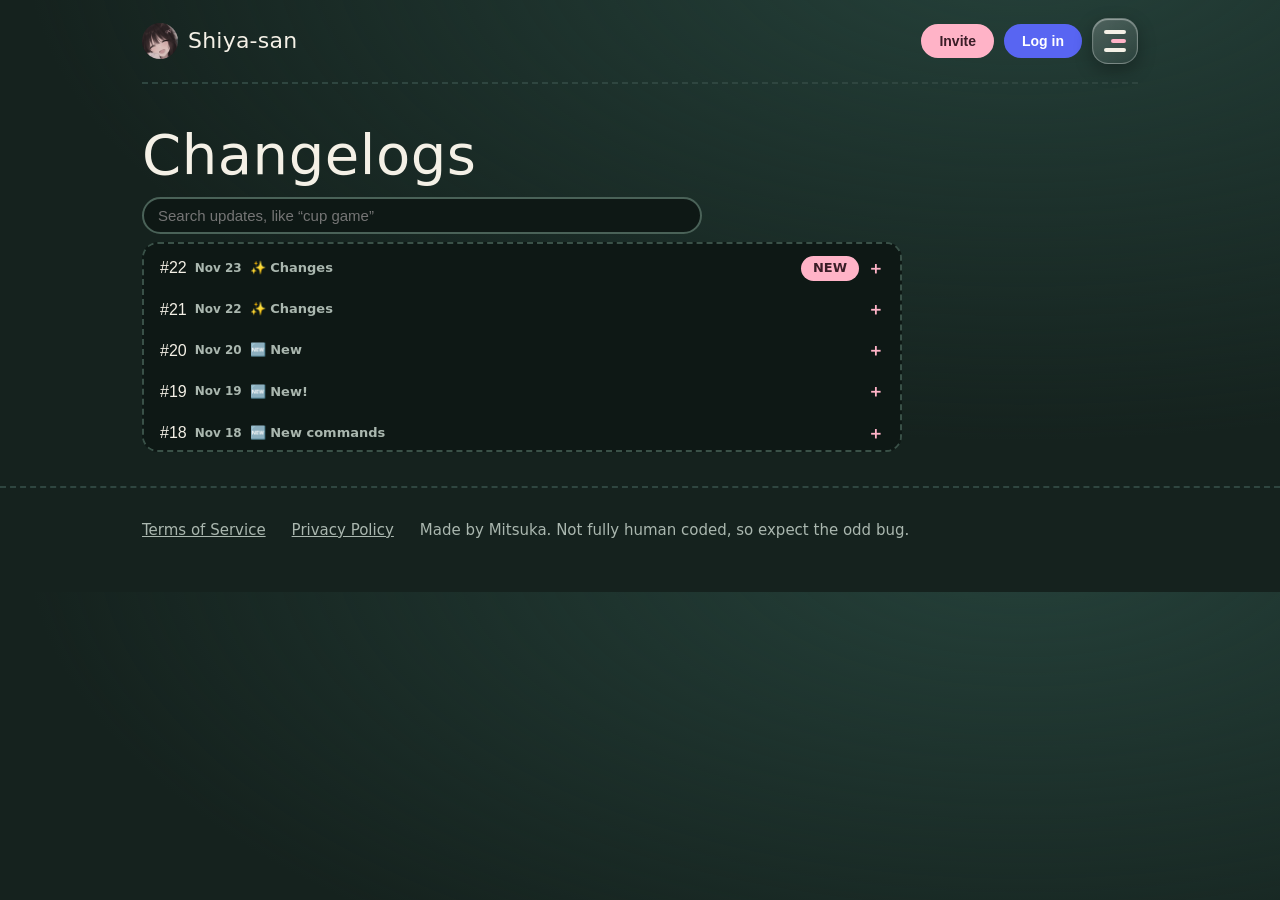
==== changelog.html @ 765a0ba7 "Shiya-san: update website data" ====
<!doctype html><html lang="en"><head><meta charset="utf-8">
<meta name="viewport" content="width=device-width,initial-scale=1"><meta http-equiv="Content-Security-Policy" content="default-src 'none'; script-src 'self'; style-src 'self' 'unsafe-inline' https://fonts.googleapis.com; font-src https://fonts.gstatic.com; img-src 'self' data: https://cdn.discordapp.com https://media.discordapp.net; connect-src 'self' https://discord.com https://api.github.com https://daneyxxxx.github.io; base-uri 'none'; form-action 'self'; object-src 'none'"><meta name="referrer" content="no-referrer"><meta name="theme-color" content="#15221e"><link rel="icon" href="icon.png"><meta name="description" content="Everything new in Shiya-san.">
<title>Changelogs | Shiya-san</title><link rel="preconnect" href="https://fonts.googleapis.com"><link rel="preconnect" href="https://fonts.gstatic.com" crossorigin>
<link href="https://fonts.googleapis.com/css2?family=Bagel+Fat+One&family=Figtree:wght@400;500;700&display=swap" rel="stylesheet">
<link rel="stylesheet" href="style.css"></head><body class="sub">
<header class="top"><a class="brand" href="index.html"><img class="seal" src="icon.png" alt="" width="36" height="36">Shiya-san</a><div class="tools"><a class="btn sm" href="https://discord.com/oauth2/authorize?client_id=1524010081409306767&permissions=326417599488&integration_type=0&scope=bot+applications.commands">Invite</a><button class="btn sm dc" id="login" type="button">Log in</button><button class="menu-btn" id="mb" type="button" aria-label="Menu" aria-expanded="false" aria-controls="mp"><i></i><i></i><i></i></button></div><div class="menu-pop" id="mp" hidden><div class="menu-list"><span class="glass-i"></span><a href="index.html" role="menuitem"><b>🏠</b>Home</a><a href="index.html#play" role="menuitem"><b>🎮</b>How to play</a><a href="index.html#ranks" role="menuitem"><b>🪜</b>Ranks</a><a href="leaderboards.html" role="menuitem"><b>🏆</b>Leaderboards</a><a href="players.html" role="menuitem"><b>🔎</b>Players</a><a href="changelog.html" role="menuitem"><b>📜</b>Changelogs</a><a href="index.html#rules" role="menuitem"><b>📖</b>Rules</a><a href="https://discord.com/oauth2/authorize?client_id=1524010081409306767&permissions=326417599488&integration_type=0&scope=bot+applications.commands" role="menuitem"><b>💌</b>Invite Shiya-san</a></div></div></header>
<main class="wrap"><section id="changelog" class="clsec"><div class="clhead"><h1 class="pt">Changelogs</h1><span class="muted" id="clmsg" aria-live="polite"></span></div>
<form class="find clq" onsubmit="return false"><input id="clq" type="search" placeholder="Search updates, like “cup game”" autocomplete="off" aria-label="Search updates"></form>
<div id="cl" class="clbox"><p class="muted">Loading…</p></div></section></main>
<script src="config.js"></script><script src="app.js"></script><script src="account.js"></script>
<footer><div class="wrap"><a href="terms.html">Terms of Service</a><a href="privacy.html">Privacy Policy</a>
<span>Made by Mitsuka. Not fully human coded, so expect the odd bug.</span></div></footer></body></html>
---- style.css ----
:root{--board:#15221e;--board2:#1d2f29;--chalk:#f4f0e6;--dim:#aab7af;--pink:#ffb3c7;--mint:#8fe3b8;--wood:#9a6a45;--red:#ff8f8f;color-scheme:dark}
*{box-sizing:border-box}html{scroll-behavior:smooth}
body{margin:0;background:radial-gradient(1000px 500px at 80% -10%,#25413a,transparent),var(--board);color:var(--chalk);font:400 17px/1.6 Figtree,system-ui,sans-serif}
a{color:inherit}h1,h2,.brand{font-family:"Bagel Fat One",Figtree,system-ui,sans-serif;font-weight:400;letter-spacing:.01em}
.wrap{max-width:1040px;margin:0 auto;padding:0 22px}
.top{display:flex;align-items:center;justify-content:space-between;gap:12px;max-width:1040px;margin:0 auto;padding:18px 22px}
.brand{display:flex;align-items:center;gap:10px;font-size:22px;text-decoration:none}
.seal{display:grid;place-items:center;width:36px;height:36px;border-radius:50%;background:var(--pink);color:#3a1d27;font-size:20px}
nav{display:flex;align-items:center;gap:20px;font-size:15px;color:var(--dim)}nav a{text-decoration:none}nav a:hover{color:var(--chalk)}
.btn{display:inline-block;padding:13px 24px;border-radius:999px;background:var(--pink);color:#3a1d27;font-weight:700;text-decoration:none;border:2px solid var(--pink);cursor:pointer;font:700 16px Figtree,sans-serif}
.btn:hover{background:#ffc7d6}.btn.ghost{background:none;color:var(--chalk);border:2px dashed #6d8077}.btn.ghost:hover{border-color:var(--chalk)}
.btn.sm{padding:7px 16px;font-size:14px;color:#3a1d27}.btn:disabled{opacity:.5;cursor:wait}
:focus-visible{outline:3px solid var(--mint);outline-offset:3px}
.hero{display:grid;grid-template-columns:1.05fr .95fr;gap:42px;align-items:center;padding:34px 0 70px}
h1{font-size:clamp(44px,7.4vw,84px);line-height:.98;margin:0 0 20px}
.lead{font-size:19px;color:var(--dim);max-width:34em;margin:0 0 26px}.cta{display:flex;flex-wrap:wrap;gap:12px;margin-bottom:22px}
.pill{display:inline-flex;align-items:center;gap:10px;padding:8px 16px;border-radius:999px;background:#0e1815;border:1px solid #2f4640;font-size:15px}
.pill i{width:10px;height:10px;border-radius:50%;background:#718079}
.pill.on i{background:var(--mint);animation:pu 1.8s infinite}.pill.off i{background:var(--red)}.pill.wait i{background:#ffd479}
@keyframes pu{0%{box-shadow:0 0 0 0 #8fe3b888}100%{box-shadow:0 0 0 10px #8fe3b800}}
.board{background:var(--board2);border:3px dashed #5b7268;border-radius:22px;padding:22px 16px 18px;text-align:center}
.board small{color:var(--dim)}.cups{position:relative;width:284px;height:150px;margin:58px auto 0}
.slot{position:absolute;left:0;bottom:0;width:84px;height:100px;background:none;border:0;padding:0;cursor:pointer;transition:transform .38s cubic-bezier(.5,0,.2,1)}
.cup{position:absolute;inset:0;background:linear-gradient(160deg,#ffcbd9,#ff98b5);clip-path:polygon(14% 0,86% 0,100% 100%,0 100%);transition:transform .3s;z-index:2}
.up .cup{transform:translateY(-58px)}.ball{position:absolute;left:50%;bottom:8px;width:26px;height:26px;margin-left:-13px;border-radius:50%;background:var(--chalk);opacity:0}.has .ball{opacity:1}
.ledge{height:12px;border-radius:6px;background:var(--wood);margin:-26px 0 16px}
#msg{min-height:28px;margin:0 0 14px;font-weight:500}
section{padding:54px 0;border-top:2px dashed #2f4640}h2{font-size:clamp(30px,4.4vw,44px);margin:0 0 22px}
.steps{display:grid;gap:18px;padding:0;margin:0;list-style:none;counter-reset:s;max-width:44em}
.steps li{counter-increment:s;padding-left:54px;position:relative}.steps li:before{content:counter(s);position:absolute;left:0;top:0;width:38px;height:38px;border-radius:50%;background:var(--pink);color:#3a1d27;display:grid;place-items:center;font:20px "Bagel Fat One",sans-serif}
code{background:#0e1815;padding:2px 8px;border-radius:7px;color:var(--mint);font-size:.92em}
.cmds{display:grid;grid-template-columns:repeat(auto-fill,minmax(300px,1fr));gap:10px 28px;margin:30px 0 0}.cmds div{display:flex;gap:12px;align-items:baseline}.cmds span{color:var(--dim);font-size:15px}
.ladder{display:flex;gap:0;overflow-x:auto;padding:8px 0 16px;margin:0;list-style:none}
.ladder li{flex:0 0 168px;padding:14px 16px 0 0;border-top:4px solid var(--pink);font-size:15px;color:var(--dim)}.ladder b{display:block;color:var(--chalk);font-size:17px}
.two{display:grid;grid-template-columns:1fr 1fr;gap:40px}ul.rules{margin:0;padding-left:20px}ul.rules li{margin-bottom:10px}
.facts{margin:0;display:grid;gap:12px}.facts dt{font-weight:700}.facts dd{margin:0;color:var(--dim)}
details{margin-top:12px;background:#0e1815;border:1px solid #2f4640;border-radius:14px;padding:14px 18px}summary{cursor:pointer;font-weight:700}
details p{margin:10px 0 0;color:var(--dim);font-size:15px;word-break:break-all}details p b{display:block;color:var(--chalk)}
footer{border-top:2px dashed #2f4640;padding:30px 0 50px;color:var(--dim);font-size:15px}footer .wrap{display:flex;flex-wrap:wrap;gap:8px 26px}
.doc{max-width:720px;padding:30px 22px 70px;margin:0 auto}.doc h1{font-size:46px}.doc h2{font-size:26px;margin:34px 0 8px}.doc p,.doc li{color:#d9d6cc}
@media(max-width:860px){.hero,.two{grid-template-columns:1fr}nav a:not(.btn){display:none}}
@media(prefers-reduced-motion:reduce){*{transition:none!important;animation:none!important;scroll-behavior:auto!important}}

html,body{overflow-x:clip}.seal{object-fit:cover;background:var(--pink)}
.hero{position:relative;isolation:isolate}
.hero:before{content:"";position:absolute;right:-8%;top:-6%;width:62%;height:112%;background:url(shiya.webp) center/cover;filter:blur(70px) saturate(1.3);opacity:.3;z-index:-1;border-radius:50%}
.portrait{position:relative;margin:0 auto;max-width:400px;width:100%;background:var(--chalk);padding:12px 12px 62px;border-radius:12px;transform:rotate(3deg);box-shadow:0 34px 70px #000a;transition:transform .5s cubic-bezier(.2,.8,.2,1)}
.portrait:hover{transform:rotate(0) scale(1.02)}
.portrait:before{content:"";position:absolute;top:-16px;left:50%;width:120px;height:32px;margin-left:-60px;background:#ffb3c7cc;transform:rotate(-4deg);border-radius:3px}
.portrait img{display:block;width:100%;height:auto;aspect-ratio:4/5;object-fit:cover;border-radius:6px}
.portrait figcaption{position:absolute;left:0;right:0;bottom:14px;text-align:center;color:#3a1d27;font:22px "Bagel Fat One",sans-serif}
.hrt{position:absolute;color:var(--pink);font-size:36px;text-shadow:0 2px 12px #0006;animation:fl 4s ease-in-out infinite}
.h1{top:6%;right:-20px}.h2{top:44%;left:-24px;animation-delay:-1.3s;font-size:26px}.h3{bottom:22%;right:-26px;animation-delay:-2.4s;font-size:22px}
@keyframes fl{0%,100%{transform:translateY(0) rotate(-8deg)}50%{transform:translateY(-14px) rotate(8deg)}}
.two.mid{align-items:center}.end{text-align:center}.end img{border-radius:50%;border:4px solid var(--pink);margin-bottom:14px;object-fit:cover}
.rv{opacity:0;transform:translateY(22px);transition:opacity .7s,transform .7s}.rv.in{opacity:1;transform:none}
@media(max-width:860px){.portrait{max-width:330px}.h1{right:-8px}.h2{left:-8px}.h3{right:-8px}.hero:before{width:100%;right:-20%}}

.tabs{display:flex;flex-wrap:wrap;gap:8px;margin-bottom:18px}.tab{padding:9px 18px;border-radius:999px;border:2px dashed #6d8077;background:none;color:var(--chalk);font:600 15px Figtree,sans-serif;cursor:pointer}.tab.on{background:var(--pink);border-color:var(--pink);color:#3a1d27}
.lb{list-style:none;margin:0;padding:0;max-width:640px}.lb li{display:grid;grid-template-columns:48px 1fr auto;column-gap:12px;align-items:baseline;padding:12px 4px;border-bottom:1px dashed #2f4640}.lb .pos{font:20px "Bagel Fat One",sans-serif;color:var(--dim)}.lb .top .pos{color:var(--pink)}.lb .nm{font-weight:700;overflow-wrap:anywhere}.lb .vl{text-align:right;color:var(--mint);font-weight:700}.lb .sb{grid-column:2/4;color:var(--dim);font-size:14px}.muted{color:var(--dim)}
.find{display:flex;gap:10px;max-width:560px;margin-bottom:22px}.find input{flex:1;min-width:0;padding:13px 18px;border-radius:999px;border:2px solid #4a6258;background:#0e1815;color:var(--chalk);font:500 16px Figtree,sans-serif}
.pcard{background:var(--board2);border:3px dashed #5b7268;border-radius:20px;padding:22px;max-width:640px}.ph{display:flex;gap:16px;align-items:center;margin-bottom:18px}.ph h3{margin:0 0 6px;font:26px "Bagel Fat One",sans-serif;overflow-wrap:anywhere}
.av{width:64px;height:64px;border-radius:50%;object-fit:cover;background:var(--pink);color:#3a1d27;display:grid;place-items:center;font:28px "Bagel Fat One",sans-serif;flex:none}
.stats{display:grid;grid-template-columns:repeat(auto-fill,minmax(140px,1fr));gap:12px;margin:0}.stats div{background:#0e1815;border-radius:12px;padding:10px 14px}.stats dt{color:var(--dim);font-size:13px}.stats dd{margin:0;font-weight:700;font-size:18px;overflow-wrap:anywhere}
.pcard h4{margin:20px 0 8px}.recent{list-style:none;margin:0;padding:0;display:grid;gap:6px;color:var(--dim)}.recent .win{color:var(--mint)}.recent .loss{color:var(--red)}
.chips{display:flex;flex-wrap:wrap;gap:8px;margin-bottom:14px}.chip{padding:6px 14px;border-radius:999px;border:1px solid #4a6258;background:none;color:var(--chalk);cursor:pointer;font:500 14px Figtree,sans-serif}.chip:hover{border-color:var(--pink)}

/* v7: top 10 boards, player cards, player window, likes, changelogs */
.note{color:var(--dim);margin:-8px 0 16px;font-size:15px}
.lb .lk{background:none;border:0;padding:0;margin:0;font:inherit;font-weight:700;color:inherit;text-align:left;cursor:pointer;overflow-wrap:anywhere;text-decoration:underline dotted #6d8077;text-underline-offset:4px}.lb .lk:hover{color:var(--pink)}
.plist{display:grid;gap:14px;max-width:640px}
.pc{display:flex;align-items:center;justify-content:space-between;gap:14px;width:100%;text-align:left;cursor:pointer;color:var(--chalk);background:var(--board2);border:3px dashed #5b7268;border-radius:20px;padding:16px 20px;font:inherit;position:relative;overflow:hidden;transition:transform .25s,border-color .25s}
.pc:hover,.pc:focus-visible{transform:translateY(-2px) rotate(-.4deg);border-color:var(--pink)}
.pc-main{display:grid;gap:3px;min-width:0}.pc-name{font:26px/1.15 "Bagel Fat One",Figtree,sans-serif;overflow-wrap:anywhere;margin-bottom:2px}
.pc-line small{color:var(--dim);font-size:13px;margin-right:8px}.pc-line em{font-style:normal;font-weight:700;color:var(--mint)}
.pc-rank{font:64px/1 "Bagel Fat One",Figtree,sans-serif;color:var(--pink);opacity:.28;flex:none;text-align:right}.pc-rank.sm{font-size:42px}
dialog#pw{border:0;padding:0;background:none;color:var(--chalk);width:min(560px,calc(100% - 24px));max-height:calc(100dvh - 24px);overflow:visible;margin:auto}
dialog#pw::backdrop{background:#050b09cc;backdrop-filter:blur(3px)}
.pw{position:relative;background:var(--board2);border:3px dashed #5b7268;border-radius:24px;padding:24px 20px 22px;max-height:calc(100dvh - 24px);overflow:auto;box-shadow:0 30px 80px #000a;animation:pop .3s cubic-bezier(.2,.9,.3,1.2)}
@keyframes pop{from{transform:translateY(14px) scale(.96);opacity:0}}
body:has(dialog[open]){overflow:hidden}
.pw .x{position:absolute;top:10px;right:12px;width:38px;height:38px;border-radius:50%;border:2px dashed #6d8077;background:none;color:var(--chalk);font-size:16px;cursor:pointer}.pw .x:hover{border-color:var(--pink)}
.pw-head{display:flex;gap:16px;align-items:center;margin:0 40px 16px 0}.pw-head .av{width:80px;height:80px;border:4px solid var(--pink)}
.pw-head h3{margin:0 0 6px;font:28px/1.1 "Bagel Fat One",Figtree,sans-serif;overflow-wrap:anywhere}
.tag{display:inline-block;padding:2px 12px;margin:0 6px 4px 0;border-radius:999px;background:var(--pink);color:#3a1d27;font-weight:700;font-size:13px}.tag.new{margin:0 0 0 4px}
.pw h4{margin:18px 0 8px}.pw .muted{margin:0}
.bds{display:flex;flex-wrap:wrap;gap:8px}.bd{width:42px;height:42px;display:grid;place-items:center;background:#0e1815;border-radius:50%;font-size:22px}
.likes{display:flex;align-items:center;justify-content:space-between;gap:12px;margin-top:20px;padding:12px 16px;border-radius:16px;background:#0e1815;border:2px dashed #5b7268;position:relative}
.likes small{color:var(--dim);font-size:15px}.likes b{font:26px "Bagel Fat One",Figtree,sans-serif;color:var(--pink)}
.lkbtn{padding:10px 20px;border-radius:999px;border:2px solid var(--pink);background:var(--pink);color:#3a1d27;font:700 16px Figtree,sans-serif;cursor:pointer;transition:transform .15s}.lkbtn:active{transform:scale(.9)}.lkbtn.done{background:none;color:var(--pink);cursor:default}
.fh{position:absolute;pointer-events:none;color:var(--pink);font-size:18px;animation:fh 1s ease-out forwards}
@keyframes fh{from{opacity:1;transform:translate(0,0) scale(.6)}to{opacity:0;transform:translate(var(--dx),-80px) scale(1.4)}}
.clq{max-width:560px}
details.cl-e{margin:0 0 12px;max-width:760px;background:var(--board2);border:2px dashed #4a6258;border-radius:18px;padding:0}
.cl-e summary{display:flex;align-items:center;gap:10px;padding:14px 18px;list-style:none}.cl-e summary::-webkit-details-marker{display:none}
.cl-e summary b{font:20px "Bagel Fat One",Figtree,sans-serif;font-weight:400}.cl-e summary small{color:var(--dim)}.cl-e summary:after{content:"＋";margin-left:auto;color:var(--pink)}.cl-e[open] summary:after{content:"－"}
.cl-body{padding:0 18px 16px}.cl-body h4{margin:14px 0 6px}.cl-list{margin:0;padding-left:20px;color:#d9d6cc}.cl-list li{margin:4px 0}
@media(max-width:480px){.pc{padding:14px 16px}.pc-name{font-size:23px}.pc-rank{font-size:52px}.pw-head .av{width:64px;height:64px}.pw-head h3{font-size:24px}}

/* ===== account: login, bottom capsule, card, shop ===== */
[hidden]{display:none!important}
.btn.dc{background:#5865f2;border-color:#5865f2;color:#fff}.btn.dc:hover{background:#6d78f5}
body.hasacct{padding-bottom:96px}html.acopen{overflow:hidden}
.acscrim{position:fixed;inset:0;z-index:49;background:#050b09b3;backdrop-filter:blur(3px);opacity:0;pointer-events:none;transition:opacity .4s ease}.acscrim.on{opacity:1;pointer-events:auto}
.acap{position:fixed;left:50%;bottom:calc(14px + env(safe-area-inset-bottom,0px));z-index:50;transform:translateX(-50%);width:min(380px,calc(100% - 24px))}
.acap.open{width:min(560px,calc(100% - 20px))}
.acbox{position:relative;background:var(--board2);border:2px solid #4a6258;border-radius:999px;box-shadow:0 12px 40px #000a;overflow:hidden}
.acap.open .acbox{border-radius:26px;border-style:dashed}
.acbar{display:flex;align-items:center;gap:12px;width:100%;padding:8px 18px 8px 8px;background:none;border:0;color:inherit;font:inherit;text-align:left;cursor:pointer}
.acbar .avs{flex:none;display:grid}.av{width:44px;height:44px;border-radius:50%;object-fit:cover;border:2px solid var(--pink);background:var(--pink);color:#3a1d27;display:grid;place-items:center;font-weight:700}
.av.big{width:72px;height:72px;border-width:3px}
.acbar .tx{flex:1;min-width:0;display:flex;flex-direction:column;line-height:1.2}
.an{white-space:nowrap;overflow:hidden;text-overflow:ellipsis;font-size:16px}.ar{color:var(--dim);font-size:13px;white-space:nowrap;overflow:hidden;text-overflow:ellipsis}
.chev{flex:none;width:10px;height:10px;border-top:3px solid var(--pink);border-right:3px solid var(--pink);transform:rotate(-45deg) translate(-2px,2px);transition:transform .45s cubic-bezier(.2,.8,.2,1)}
.acap.open .chev{transform:rotate(135deg) translate(-2px,2px)}
.acbusy{position:absolute;left:0;top:0;height:3px;width:100%;background:linear-gradient(90deg,transparent,var(--mint),transparent);background-size:40% 100%;background-repeat:no-repeat;opacity:0;transition:opacity .25s}
.acbox.busy .acbusy{opacity:1;animation:acb 1.1s linear infinite}@keyframes acb{from{background-position:-50% 0}to{background-position:150% 0}}
.acbody{display:none;max-height:calc(min(78dvh,640px) - 62px);overflow:auto;padding:2px 16px 16px;overscroll-behavior:contain}.acap.open .acbody{display:block}
.actabs{display:flex;gap:6px;margin:4px 0 12px;padding:4px;background:#0e1815;border-radius:999px}
.actab{position:relative;flex:1;padding:8px 6px;border:0;border-radius:999px;background:none;color:var(--dim);font:700 14px Figtree,sans-serif;cursor:pointer;transition:background .3s,color .3s}
.actab.on{background:var(--pink);color:#3a1d27}.actab.dot:after{content:"";position:absolute;top:7px;right:12px;width:8px;height:8px;border-radius:50%;background:var(--mint)}
.acnote{margin:0 0 12px;padding:9px 14px;border-radius:12px;font-size:14px;background:#0e1815;border:1px solid #2f4640}.acnote.ok{border-color:var(--mint);color:var(--mint)}.acnote.err{border-color:var(--red);color:var(--red)}
.acpanes{will-change:transform,opacity}.pn{display:grid;gap:14px}
.acid{display:flex;gap:14px;align-items:center}.acid h3{margin:0 0 6px;font:26px/1.1 "Bagel Fat One",Figtree,sans-serif;overflow-wrap:anywhere}
.acname label{display:block;font-weight:700;font-size:14px;margin-bottom:6px}.ed{display:flex;gap:8px}
.ed input{flex:1;min-width:0;padding:10px 16px;border-radius:999px;border:2px solid #4a6258;background:#0e1815;color:var(--chalk);font:500 16px Figtree,sans-serif;transition:border-color .25s}
.ed input:focus{border-color:var(--pink);outline:0}.ed input:disabled{opacity:.55}
.hint{margin:6px 4px 0;font-size:13px;color:var(--dim)}.hint.bad{color:var(--red)}
.lnk{background:none;border:0;padding:0;color:var(--pink);font:700 13px Figtree,sans-serif;text-decoration:underline;cursor:pointer}
.acstats{display:grid;grid-template-columns:repeat(2,1fr);gap:8px}.acstats div{padding:10px 12px;border-radius:14px;background:#0e1815;display:flex;flex-direction:column}
.acstats small{color:var(--dim);font-size:12px}.acstats b{font-size:15px;overflow-wrap:anywhere}
.wal{display:flex;align-items:baseline;justify-content:space-between;padding:10px 14px;border-radius:14px;background:#0e1815}.wal b{color:var(--pink)}.wal small{color:var(--dim)}
.acitems{display:grid;gap:8px}.it{display:grid;grid-template-columns:auto 1fr;gap:4px 12px;align-items:center;padding:10px 12px;border-radius:16px;background:#0e1815;animation:itin .45s both}
@keyframes itin{from{opacity:0;transform:translateY(8px)}}.it:nth-child(2){animation-delay:.04s}.it:nth-child(3){animation-delay:.08s}.it:nth-child(4){animation-delay:.12s}.it:nth-child(n+5){animation-delay:.16s}
.it .em{font-size:26px}.tx2 b{display:block;font-size:15px}.tx2 small{color:var(--dim);font-size:12.5px;line-height:1.3;display:block}
.ctl{grid-column:1/-1;display:flex;align-items:center;gap:8px;justify-content:flex-end}.ctl .btn{padding:7px 14px;font-size:14px;margin-left:4px}
.qb{width:30px;height:30px;border-radius:50%;border:2px solid #4a6258;background:none;color:var(--chalk);font:700 17px/1 Figtree,sans-serif;cursor:pointer}.qb:disabled{opacity:.35}.qn{min-width:24px;text-align:center}
.acact{list-style:none;margin:0;padding:0;display:grid;gap:8px}.acact li{display:flex;justify-content:space-between;gap:12px;padding:10px 14px;border-radius:14px;background:#0e1815;font-size:14px}.acact small{color:var(--dim);white-space:nowrap}
.acfoot{display:flex;align-items:center;justify-content:space-between;gap:10px;margin-top:16px;padding-top:12px;border-top:1px dashed #3a5148}.btn.sm.ghost{padding:6px 14px}
/* compact changelog */
.clsec{padding:34px 0}.clhead{display:flex;align-items:baseline;justify-content:space-between;gap:12px;max-width:760px}.clhead h2{margin:0 0 12px;font-size:clamp(24px,3.4vw,32px)}
.clsec .clq{margin:0 0 8px}.clsec .clq input{padding:8px 14px;font-size:15px}
.clbox{max-height:210px;overflow:auto;max-width:760px;padding:4px;border:2px dashed #3a5148;border-radius:16px;background:#0e1815;overscroll-behavior:contain}
.clbox details.cl-e{margin:0;max-width:none;background:none;border:0;border-radius:10px}.clbox details.cl-e[open]{background:var(--board2)}
.clbox .cl-e summary{padding:7px 12px;gap:8px}.clbox .cl-e summary b{font-size:16px}.clbox .cl-e summary small{font-size:12px;white-space:nowrap}
.cl-pv{flex:1;min-width:0;color:var(--dim);font-size:13px;white-space:nowrap;overflow:hidden;text-overflow:ellipsis}.clbox .cl-e summary:after{margin-left:0}
.clbox .cl-body{padding:0 14px 10px;font-size:14px}.clbox .cl-body h4{margin:8px 0 4px}.clbox .muted{margin:8px 10px}
@media(max-width:480px){.acstats{grid-template-columns:1fr 1fr}.av.big{width:60px;height:60px}.acid h3{font-size:22px}}

.top{position:relative}.tools{display:flex;align-items:center;gap:10px}
.menu-btn{width:46px;height:46px;border-radius:16px;border:1px solid rgba(255,255,255,.28);display:grid;place-content:center;gap:5px;cursor:pointer;background:linear-gradient(145deg,rgba(255,255,255,.2),rgba(255,255,255,.05));backdrop-filter:blur(14px) saturate(1.6);-webkit-backdrop-filter:blur(14px) saturate(1.6);box-shadow:inset 0 1px 1px rgba(255,255,255,.45),0 6px 18px rgba(0,0,0,.3);transition:transform .25s}
.menu-btn:active{transform:scale(.92)}.menu-btn i{display:block;height:4px;width:22px;border-radius:4px;background:var(--chalk);transition:transform .35s cubic-bezier(.3,1.6,.5,1),opacity .2s,width .3s}
.menu-btn i:nth-child(2){width:15px;margin-left:auto;background:var(--pink)}.menu-btn.on i:nth-child(1){transform:translateY(9px) rotate(45deg)}.menu-btn.on i:nth-child(2){opacity:0}.menu-btn.on i:nth-child(3){transform:translateY(-9px) rotate(-45deg)}
.menu-pop{position:absolute;right:22px;top:calc(100% - 4px);width:min(290px,calc(100vw - 44px));padding:10px;border-radius:28px;z-index:60;background:linear-gradient(160deg,rgba(255,255,255,.17),rgba(255,255,255,.05));border:1px solid rgba(255,255,255,.3);backdrop-filter:blur(22px) saturate(1.8);-webkit-backdrop-filter:blur(22px) saturate(1.8);box-shadow:inset 0 1px 1px rgba(255,255,255,.5),inset 0 -10px 24px rgba(255,179,199,.08),0 18px 50px rgba(0,0,0,.45);opacity:0;transform:translateY(-10px) scale(.94);transform-origin:top right;transition:opacity .25s,transform .35s cubic-bezier(.3,1.5,.5,1)}
.menu-pop.show{opacity:1;transform:none}.menu-list{position:relative;display:grid;gap:2px}
.menu-list a{position:relative;z-index:1;display:flex;align-items:center;gap:12px;padding:12px 14px;border-radius:20px;font-weight:700;color:var(--chalk);text-decoration:none}.menu-list a b{width:24px;text-align:center;font-size:18px}
.glass-i{position:absolute;left:0;right:0;top:0;height:46px;border-radius:20px;pointer-events:none;background:linear-gradient(135deg,rgba(255,179,199,.6),rgba(255,179,199,.2));border:1px solid rgba(255,255,255,.55);box-shadow:inset 0 2px 2px rgba(255,255,255,.7),inset 0 -6px 12px rgba(255,120,160,.28),0 6px 18px rgba(255,120,160,.28);backdrop-filter:blur(6px);transition:transform .45s cubic-bezier(.3,1.4,.4,1),height .3s}
.menu-list a[aria-current]{color:#fff}.menu-list a[aria-current]::after{content:"♡";margin-left:auto;animation:beat 1.6s ease-in-out infinite}
.tiles{display:grid;grid-template-columns:repeat(auto-fit,minmax(180px,1fr));gap:14px}.tile{display:grid;gap:4px;padding:20px;border-radius:22px;text-decoration:none;color:var(--chalk);background:var(--board2);border:1px solid rgba(255,255,255,.1);transition:transform .35s cubic-bezier(.3,1.5,.5,1),border-color .25s,background .25s}
.tile:hover{transform:translateY(-5px) rotate(-.6deg);border-color:var(--pink);background:rgba(255,179,199,.1)}.tile b{font-size:28px}.tile span{font:700 20px "Bagel Fat One",system-ui}.tile small{color:var(--dim)}
.pt{font-family:"Bagel Fat One",system-ui;font-size:clamp(34px,7vw,56px);margin:10px 0 14px}
.lb li,.plist>*,.clbox>*{animation:pop .5s cubic-bezier(.2,.8,.2,1) both}.lb li:nth-child(2),.plist>*:nth-child(2),.clbox>*:nth-child(2){animation-delay:0.08s}.lb li:nth-child(3),.plist>*:nth-child(3),.clbox>*:nth-child(3){animation-delay:0.12s}.lb li:nth-child(4),.plist>*:nth-child(4),.clbox>*:nth-child(4){animation-delay:0.16s}.lb li:nth-child(5),.plist>*:nth-child(5),.clbox>*:nth-child(5){animation-delay:0.20s}.lb li:nth-child(6),.plist>*:nth-child(6),.clbox>*:nth-child(6){animation-delay:0.24s}.lb li:nth-child(7),.plist>*:nth-child(7),.clbox>*:nth-child(7){animation-delay:0.28s}.lb li:nth-child(8),.plist>*:nth-child(8),.clbox>*:nth-child(8){animation-delay:0.32s}.lb li:nth-child(9),.plist>*:nth-child(9),.clbox>*:nth-child(9){animation-delay:0.36s}.lb li:nth-child(10),.plist>*:nth-child(10),.clbox>*:nth-child(10){animation-delay:0.40s}
.lb li:nth-child(n+11),.plist>*:nth-child(n+11),.clbox>*:nth-child(n+11){animation-delay:.4s}
@keyframes pop{from{opacity:0;transform:translateY(14px) scale(.97)}}@keyframes beat{50%{transform:scale(1.35)}}@keyframes vt-out{to{opacity:0;transform:translateY(-8px)}}@keyframes vt-in{from{opacity:0;transform:translateY(14px)}}
@media(prefers-reduced-motion:no-preference){@view-transition{navigation:auto}::view-transition-old(root){animation:.22s ease both vt-out}::view-transition-new(root){animation:.4s cubic-bezier(.2,.8,.2,1) both vt-in}.top{view-transition-name:top}}
@supports not (view-transition-name:x){main{animation:vt-in .45s backwards}}
@media(max-width:560px){.tools>a.btn.sm{display:none}}
.welcome{position:fixed;inset:0;z-index:300;display:grid;place-items:center;pointer-events:none}
.w-card{pointer-events:auto;display:flex;align-items:center;gap:14px;padding:16px 24px 16px 16px;border-radius:32px;background:linear-gradient(145deg,rgba(255,255,255,.22),rgba(255,255,255,.06));border:1px solid rgba(255,255,255,.4);backdrop-filter:blur(20px) saturate(1.8);-webkit-backdrop-filter:blur(20px) saturate(1.8);box-shadow:inset 0 1px 2px rgba(255,255,255,.6),0 24px 60px rgba(0,0,0,.5);animation:w-in .7s cubic-bezier(.2,1.4,.4,1) both,w-out .5s ease 2.7s forwards}
.w-av{width:64px;height:64px;border-radius:50%;border:3px solid var(--pink);object-fit:cover;display:grid;place-items:center;background:var(--board2);font-size:28px;color:var(--pink);animation:ring 1.3s ease .3s both}
.w-t small{display:block;color:var(--mint);font-weight:700}.w-t b{font:700 22px "Bagel Fat One",system-ui}
.w-h{position:absolute;top:56%;color:var(--pink);font-size:22px;opacity:0;animation:w-float 1.6s ease-out both}
@keyframes w-in{from{opacity:0;transform:translateY(40px) scale(.7)}}@keyframes w-out{to{opacity:0;transform:translateY(-30px) scale(.9)}}
@keyframes ring{from{box-shadow:0 0 0 0 rgba(255,179,199,.8)}to{box-shadow:0 0 0 28px rgba(255,179,199,0)}}@keyframes w-float{0%{opacity:1;transform:scale(.6)}to{opacity:0;transform:translate(var(--x),-230px) scale(1.2) rotate(var(--r))}}
@media(prefers-reduced-motion:reduce){.menu-pop,.glass-i,.tile,.menu-btn i,.lb li,.plist>*,.clbox>*,main{animation:none!important;transition:none!important}.w-card{animation:w-in .01s both,w-out .3s ease 2.2s forwards}}
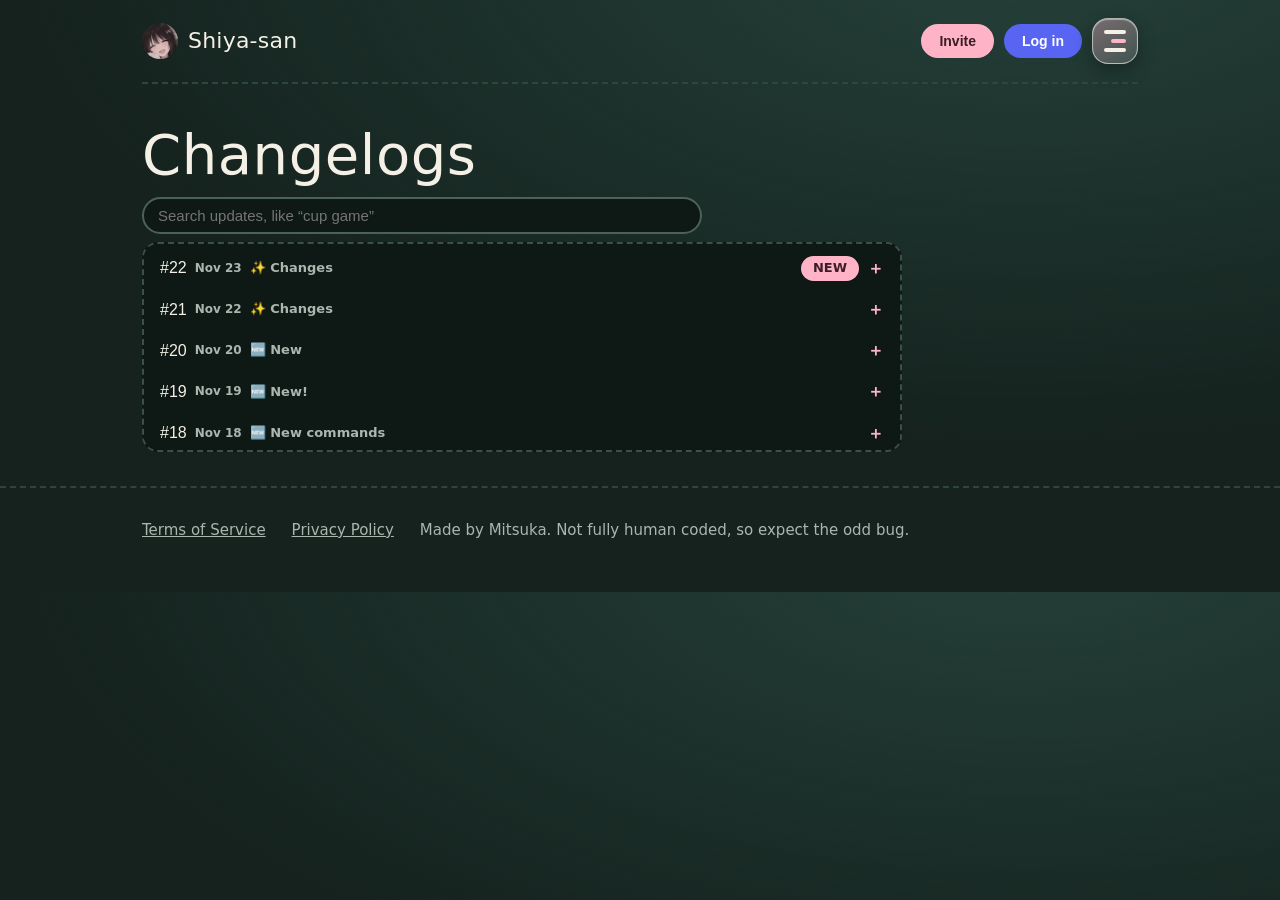
==== commit 9e80d54d: "Shiya-san: update website data" ====
--- a/changelog.html
+++ b/changelog.html
@@ -3,7 +3,7 @@
 <title>Changelogs | Shiya-san</title><link rel="preconnect" href="https://fonts.googleapis.com"><link rel="preconnect" href="https://fonts.gstatic.com" crossorigin>
 <link href="https://fonts.googleapis.com/css2?family=Bagel+Fat+One&family=Figtree:wght@400;500;700&display=swap" rel="stylesheet">
 <link rel="stylesheet" href="style.css"></head><body class="sub">
-<header class="top"><a class="brand" href="index.html"><img class="seal" src="icon.png" alt="" width="36" height="36">Shiya-san</a><div class="tools"><a class="btn sm" href="https://discord.com/oauth2/authorize?client_id=1524010081409306767&permissions=326417599488&integration_type=0&scope=bot+applications.commands">Invite</a><button class="btn sm dc" id="login" type="button">Log in</button><button class="menu-btn" id="mb" type="button" aria-label="Menu" aria-expanded="false" aria-controls="mp"><i></i><i></i><i></i></button></div><div class="menu-pop" id="mp" hidden><div class="menu-list"><span class="glass-i"></span><a href="index.html" role="menuitem"><b>🏠</b>Home</a><a href="index.html#play" role="menuitem"><b>🎮</b>How to play</a><a href="index.html#ranks" role="menuitem"><b>🪜</b>Ranks</a><a href="leaderboards.html" role="menuitem"><b>🏆</b>Leaderboards</a><a href="players.html" role="menuitem"><b>🔎</b>Players</a><a href="changelog.html" role="menuitem"><b>📜</b>Changelogs</a><a href="index.html#rules" role="menuitem"><b>📖</b>Rules</a><a href="https://discord.com/oauth2/authorize?client_id=1524010081409306767&permissions=326417599488&integration_type=0&scope=bot+applications.commands" role="menuitem"><b>💌</b>Invite Shiya-san</a></div></div></header>
+<header class="top"><a class="brand" href="index.html"><img class="seal" src="icon.png" alt="" width="36" height="36">Shiya-san</a><div class="tools"><a class="btn sm" href="https://discord.com/oauth2/authorize?client_id=1524010081409306767&permissions=326417599488&integration_type=0&scope=bot+applications.commands">Invite</a><button class="btn sm dc" id="login" type="button">Log in</button><button class="menu-btn" id="mb" type="button" aria-label="Menu" aria-expanded="false" aria-controls="mp"><i></i><i></i><i></i></button></div><div class="menu-pop" id="mp" hidden><div class="menu-list"><span class="glass-i"></span><a href="index.html" role="menuitem"><b>🏠</b>Home</a><a href="index.html#play" role="menuitem"><b>🎮</b>How to play</a><a href="ranks.html" role="menuitem"><b>🪜</b>Ranks</a><a href="leaderboards.html" role="menuitem"><b>🏆</b>Leaderboards</a><a href="players.html" role="menuitem"><b>🔎</b>Players</a><a href="changelog.html" role="menuitem"><b>📜</b>Changelogs</a><a href="index.html#rules" role="menuitem"><b>📖</b>Rules</a><a href="https://discord.com/oauth2/authorize?client_id=1524010081409306767&permissions=326417599488&integration_type=0&scope=bot+applications.commands" role="menuitem"><b>💌</b>Invite Shiya-san</a></div></div></header>
 <main class="wrap"><section id="changelog" class="clsec"><div class="clhead"><h1 class="pt">Changelogs</h1><span class="muted" id="clmsg" aria-live="polite"></span></div>
 <form class="find clq" onsubmit="return false"><input id="clq" type="search" placeholder="Search updates, like “cup game”" autocomplete="off" aria-label="Search updates"></form>
 <div id="cl" class="clbox"><p class="muted">Loading…</p></div></section></main>
--- a/style.css
+++ b/style.css
@@ -148,14 +148,14 @@
 .clbox .cl-body{padding:0 14px 10px;font-size:14px}.clbox .cl-body h4{margin:8px 0 4px}.clbox .muted{margin:8px 10px}
 @media(max-width:480px){.acstats{grid-template-columns:1fr 1fr}.av.big{width:60px;height:60px}.acid h3{font-size:22px}}
 
-.top{position:relative}.tools{display:flex;align-items:center;gap:10px}
-.menu-btn{width:46px;height:46px;border-radius:16px;border:1px solid rgba(255,255,255,.28);display:grid;place-content:center;gap:5px;cursor:pointer;background:linear-gradient(145deg,rgba(255,255,255,.2),rgba(255,255,255,.05));backdrop-filter:blur(14px) saturate(1.6);-webkit-backdrop-filter:blur(14px) saturate(1.6);box-shadow:inset 0 1px 1px rgba(255,255,255,.45),0 6px 18px rgba(0,0,0,.3);transition:transform .25s}
+.top{position:relative;z-index:100}.tools{display:flex;align-items:center;gap:10px}
+.menu-btn{width:46px;height:46px;border-radius:16px;border:1px solid rgba(255,255,255,.55);display:grid;place-content:center;gap:5px;cursor:pointer;background:linear-gradient(145deg,rgba(255,179,199,.4),rgba(255,255,255,.14));backdrop-filter:blur(14px) saturate(1.6);-webkit-backdrop-filter:blur(14px) saturate(1.6);box-shadow:inset 0 1px 1px rgba(255,255,255,.45),0 6px 18px rgba(0,0,0,.3);transition:transform .25s}
 .menu-btn:active{transform:scale(.92)}.menu-btn i{display:block;height:4px;width:22px;border-radius:4px;background:var(--chalk);transition:transform .35s cubic-bezier(.3,1.6,.5,1),opacity .2s,width .3s}
 .menu-btn i:nth-child(2){width:15px;margin-left:auto;background:var(--pink)}.menu-btn.on i:nth-child(1){transform:translateY(9px) rotate(45deg)}.menu-btn.on i:nth-child(2){opacity:0}.menu-btn.on i:nth-child(3){transform:translateY(-9px) rotate(-45deg)}
-.menu-pop{position:absolute;right:22px;top:calc(100% - 4px);width:min(290px,calc(100vw - 44px));padding:10px;border-radius:28px;z-index:60;background:linear-gradient(160deg,rgba(255,255,255,.17),rgba(255,255,255,.05));border:1px solid rgba(255,255,255,.3);backdrop-filter:blur(22px) saturate(1.8);-webkit-backdrop-filter:blur(22px) saturate(1.8);box-shadow:inset 0 1px 1px rgba(255,255,255,.5),inset 0 -10px 24px rgba(255,179,199,.08),0 18px 50px rgba(0,0,0,.45);opacity:0;transform:translateY(-10px) scale(.94);transform-origin:top right;transition:opacity .25s,transform .35s cubic-bezier(.3,1.5,.5,1)}
+.menu-pop{position:absolute;right:22px;top:calc(100% - 4px);width:min(290px,calc(100vw - 44px));padding:10px;border-radius:28px;z-index:60;background:linear-gradient(160deg,#3a5a50,#1c302a);border:1px solid rgba(255,255,255,.38);backdrop-filter:blur(22px) saturate(1.8);-webkit-backdrop-filter:blur(22px) saturate(1.8);box-shadow:inset 0 1px 1px rgba(255,255,255,.5),inset 0 -10px 24px rgba(255,179,199,.08),0 18px 50px rgba(0,0,0,.45);opacity:0;transform:translateY(-10px) scale(.94);transform-origin:top right;transition:opacity .25s,transform .35s cubic-bezier(.3,1.5,.5,1)}
 .menu-pop.show{opacity:1;transform:none}.menu-list{position:relative;display:grid;gap:2px}
-.menu-list a{position:relative;z-index:1;display:flex;align-items:center;gap:12px;padding:12px 14px;border-radius:20px;font-weight:700;color:var(--chalk);text-decoration:none}.menu-list a b{width:24px;text-align:center;font-size:18px}
-.glass-i{position:absolute;left:0;right:0;top:0;height:46px;border-radius:20px;pointer-events:none;background:linear-gradient(135deg,rgba(255,179,199,.6),rgba(255,179,199,.2));border:1px solid rgba(255,255,255,.55);box-shadow:inset 0 2px 2px rgba(255,255,255,.7),inset 0 -6px 12px rgba(255,120,160,.28),0 6px 18px rgba(255,120,160,.28);backdrop-filter:blur(6px);transition:transform .45s cubic-bezier(.3,1.4,.4,1),height .3s}
+.menu-list a{position:relative;z-index:1;-webkit-tap-highlight-color:transparent;display:flex;align-items:center;gap:12px;padding:12px 14px;border-radius:20px;font-weight:700;color:var(--chalk);text-decoration:none}.menu-list a b{width:24px;text-align:center;font-size:18px}
+.glass-i{position:absolute;left:0;right:0;top:0;height:46px;border-radius:20px;pointer-events:none;background:linear-gradient(135deg,rgba(235,110,150,.96),rgba(190,70,115,.92));border:1px solid rgba(255,255,255,.6);box-shadow:inset 0 2px 2px rgba(255,255,255,.7),inset 0 -6px 12px rgba(255,120,160,.28),0 6px 18px rgba(255,120,160,.28);backdrop-filter:blur(6px);transition:transform .45s cubic-bezier(.3,1.4,.4,1),height .3s}
 .menu-list a[aria-current]{color:#fff}.menu-list a[aria-current]::after{content:"♡";margin-left:auto;animation:beat 1.6s ease-in-out infinite}
 .tiles{display:grid;grid-template-columns:repeat(auto-fit,minmax(180px,1fr));gap:14px}.tile{display:grid;gap:4px;padding:20px;border-radius:22px;text-decoration:none;color:var(--chalk);background:var(--board2);border:1px solid rgba(255,255,255,.1);transition:transform .35s cubic-bezier(.3,1.5,.5,1),border-color .25s,background .25s}
 .tile:hover{transform:translateY(-5px) rotate(-.6deg);border-color:var(--pink);background:rgba(255,179,199,.1)}.tile b{font-size:28px}.tile span{font:700 20px "Bagel Fat One",system-ui}.tile small{color:var(--dim)}
@@ -167,7 +167,7 @@
 @supports not (view-transition-name:x){main{animation:vt-in .45s backwards}}
 @media(max-width:560px){.tools>a.btn.sm{display:none}}
 .welcome{position:fixed;inset:0;z-index:300;display:grid;place-items:center;pointer-events:none}
-.w-card{pointer-events:auto;display:flex;align-items:center;gap:14px;padding:16px 24px 16px 16px;border-radius:32px;background:linear-gradient(145deg,rgba(255,255,255,.22),rgba(255,255,255,.06));border:1px solid rgba(255,255,255,.4);backdrop-filter:blur(20px) saturate(1.8);-webkit-backdrop-filter:blur(20px) saturate(1.8);box-shadow:inset 0 1px 2px rgba(255,255,255,.6),0 24px 60px rgba(0,0,0,.5);animation:w-in .7s cubic-bezier(.2,1.4,.4,1) both,w-out .5s ease 2.7s forwards}
+.w-card{pointer-events:auto;display:flex;align-items:center;gap:14px;padding:16px 24px 16px 16px;border-radius:32px;background:linear-gradient(145deg,#3a5a50,#1c302a);border:1px solid rgba(255,255,255,.45);backdrop-filter:blur(20px) saturate(1.8);-webkit-backdrop-filter:blur(20px) saturate(1.8);box-shadow:inset 0 1px 2px rgba(255,255,255,.6),0 24px 60px rgba(0,0,0,.5);animation:w-in .7s cubic-bezier(.2,1.4,.4,1) both,w-out .5s ease 2.7s forwards}
 .w-av{width:64px;height:64px;border-radius:50%;border:3px solid var(--pink);object-fit:cover;display:grid;place-items:center;background:var(--board2);font-size:28px;color:var(--pink);animation:ring 1.3s ease .3s both}
 .w-t small{display:block;color:var(--mint);font-weight:700}.w-t b{font:700 22px "Bagel Fat One",system-ui}
 .w-h{position:absolute;top:56%;color:var(--pink);font-size:22px;opacity:0;animation:w-float 1.6s ease-out both}
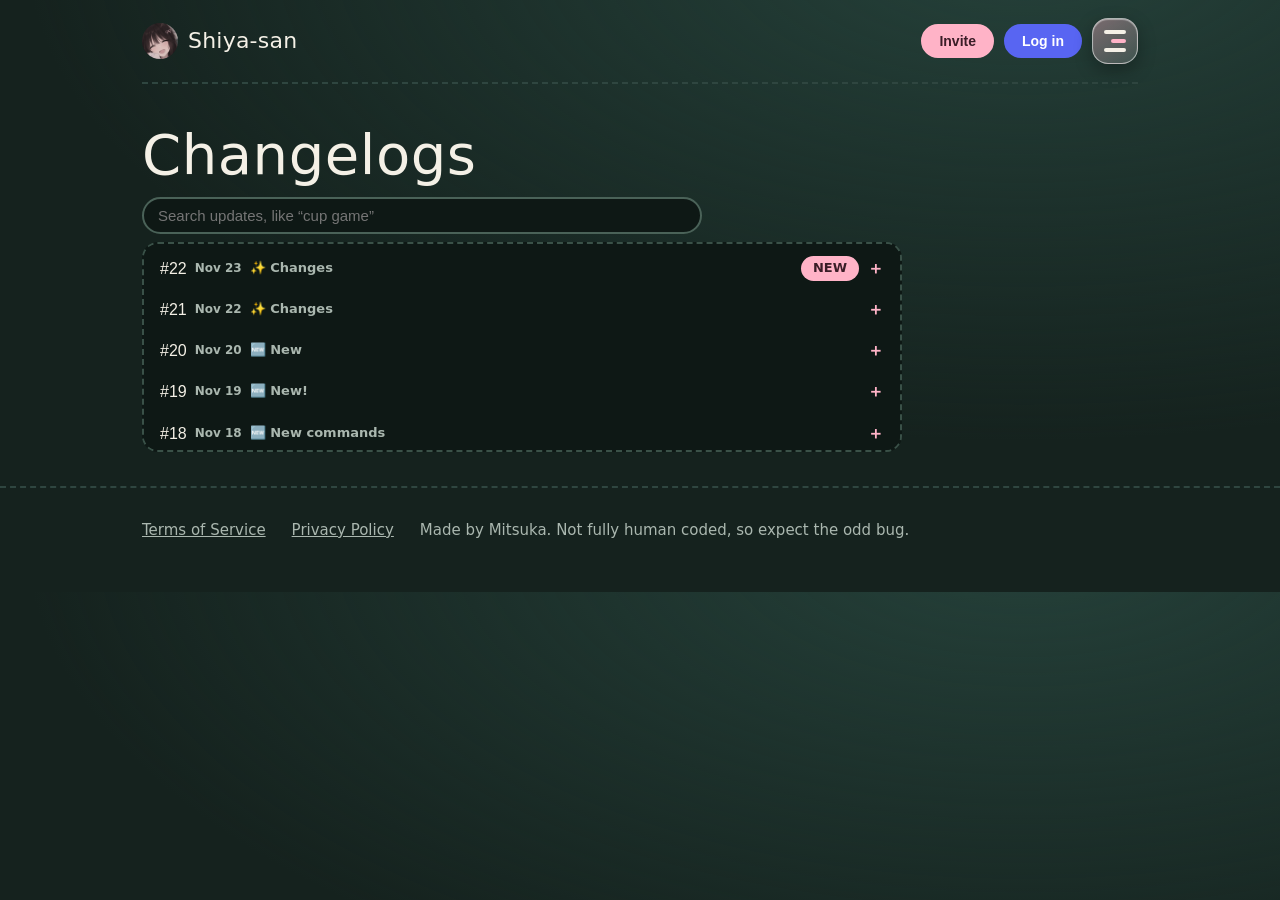
==== commit 2477871c: "Shiya-san: update website data" ====
--- a/changelog.html
+++ b/changelog.html
@@ -2,11 +2,11 @@
 <meta name="viewport" content="width=device-width,initial-scale=1"><meta http-equiv="Content-Security-Policy" content="default-src 'none'; script-src 'self'; style-src 'self' 'unsafe-inline' https://fonts.googleapis.com; font-src https://fonts.gstatic.com; img-src 'self' data: https://cdn.discordapp.com https://media.discordapp.net; connect-src 'self' https://discord.com https://api.github.com https://daneyxxxx.github.io; base-uri 'none'; form-action 'self'; object-src 'none'"><meta name="referrer" content="no-referrer"><meta name="theme-color" content="#15221e"><link rel="icon" href="icon.png"><meta name="description" content="Everything new in Shiya-san.">
 <title>Changelogs | Shiya-san</title><link rel="preconnect" href="https://fonts.googleapis.com"><link rel="preconnect" href="https://fonts.gstatic.com" crossorigin>
 <link href="https://fonts.googleapis.com/css2?family=Bagel+Fat+One&family=Figtree:wght@400;500;700&display=swap" rel="stylesheet">
-<link rel="stylesheet" href="style.css"></head><body class="sub">
-<header class="top"><a class="brand" href="index.html"><img class="seal" src="icon.png" alt="" width="36" height="36">Shiya-san</a><div class="tools"><a class="btn sm" href="https://discord.com/oauth2/authorize?client_id=1524010081409306767&permissions=326417599488&integration_type=0&scope=bot+applications.commands">Invite</a><button class="btn sm dc" id="login" type="button">Log in</button><button class="menu-btn" id="mb" type="button" aria-label="Menu" aria-expanded="false" aria-controls="mp"><i></i><i></i><i></i></button></div><div class="menu-pop" id="mp" hidden><div class="menu-list"><span class="glass-i"></span><a href="index.html" role="menuitem"><b>🏠</b>Home</a><a href="index.html#play" role="menuitem"><b>🎮</b>How to play</a><a href="ranks.html" role="menuitem"><b>🪜</b>Ranks</a><a href="leaderboards.html" role="menuitem"><b>🏆</b>Leaderboards</a><a href="players.html" role="menuitem"><b>🔎</b>Players</a><a href="changelog.html" role="menuitem"><b>📜</b>Changelogs</a><a href="index.html#rules" role="menuitem"><b>📖</b>Rules</a><a href="https://discord.com/oauth2/authorize?client_id=1524010081409306767&permissions=326417599488&integration_type=0&scope=bot+applications.commands" role="menuitem"><b>💌</b>Invite Shiya-san</a></div></div></header>
+<link rel="stylesheet" href="style.css"><link rel="stylesheet" href="fx.css"><link rel="stylesheet" href="extra.css"></head><body class="sub">
+<header class="top"><a class="brand" href="index.html"><img class="seal" src="icon.png" alt="" width="36" height="36">Shiya-san</a><div class="tools"><a class="btn sm" href="https://discord.com/oauth2/authorize?client_id=1524010081409306767&permissions=326417599488&integration_type=0&scope=bot+applications.commands">Invite</a><button class="btn sm dc" id="login" type="button">Log in</button><button class="menu-btn" id="mb" type="button" aria-label="Menu" aria-expanded="false" aria-controls="mp"><i></i><i></i><i></i></button></div><div class="menu-pop" id="mp" hidden><div class="menu-list"><span class="glass-i"></span><a href="index.html" role="menuitem"><b>🏠</b>Home</a><a href="index.html#play" role="menuitem"><b>🎮</b>How to play</a><a href="ranks.html" role="menuitem"><b>🪜</b>Ranks</a><a href="leaderboards.html" role="menuitem"><b>🏆</b>Leaderboards</a><a href="players.html" role="menuitem"><b>🔎</b>Players</a><a href="changelog.html" role="menuitem"><b>📜</b>Changelogs</a><a href="news.html" role="menuitem"><b>📣</b>Announcements</a><a href="index.html#rules" role="menuitem"><b>📖</b>Rules</a><a href="https://discord.com/oauth2/authorize?client_id=1524010081409306767&permissions=326417599488&integration_type=0&scope=bot+applications.commands" role="menuitem"><b>💌</b>Invite Shiya-san</a></div></div></header>
 <main class="wrap"><section id="changelog" class="clsec"><div class="clhead"><h1 class="pt">Changelogs</h1><span class="muted" id="clmsg" aria-live="polite"></span></div>
 <form class="find clq" onsubmit="return false"><input id="clq" type="search" placeholder="Search updates, like “cup game”" autocomplete="off" aria-label="Search updates"></form>
 <div id="cl" class="clbox"><p class="muted">Loading…</p></div></section></main>
-<script src="config.js"></script><script src="app.js"></script><script src="account.js"></script>
+<script src="config.js"></script><script src="fx.js"></script><script src="app.js"></script><script src="account.js"></script><script src="extra.js"></script>
 <footer><div class="wrap"><a href="terms.html">Terms of Service</a><a href="privacy.html">Privacy Policy</a>
 <span>Made by Mitsuka. Not fully human coded, so expect the odd bug.</span></div></footer></body></html>
--- a/fx.css
+++ b/fx.css
@@ -0,0 +1,66 @@
+/* Shiya-san fx: tip capsule, rank effects (intensity = --lv 1..10), card preview */
+@property --fa{syntax:"<angle>";inherits:false;initial-value:0deg}
+
+/* ---------- tip capsule: enters from the right sliding left, leaves sliding right ---------- */
+.tipcap{position:fixed;top:calc(72px + env(safe-area-inset-top,0px));right:12px;z-index:40;display:flex;align-items:center;gap:10px;max-width:min(330px,calc(100vw - 24px));padding:9px 16px 9px 10px;border-radius:999px;background:var(--board2);border:2px dashed #5b7268;color:var(--chalk);box-shadow:0 10px 30px #0008;cursor:pointer;overflow:hidden;
+ transform:translateX(calc(100% + 28px));opacity:0;visibility:hidden;transition:transform .55s cubic-bezier(.5,0,.75,.35),opacity .4s ease .1s,visibility 0s .6s}
+.tipcap.on{transform:none;opacity:1;visibility:visible;transition:transform .8s cubic-bezier(.16,1,.3,1),opacity .35s ease,visibility 0s}
+.tipcap .e{flex:none;display:grid;place-items:center;width:36px;height:36px;border-radius:50%;background:#0e1815;border:2px solid var(--pink);font-size:18px}
+.tipcap.on .e{animation:fxwig .9s ease .5s}
+.tipcap .tt{display:flex;flex-direction:column;min-width:0;line-height:1.25}
+.tipcap b{font-size:12px;color:var(--pink);font-weight:700}
+.tipcap span.t{font-size:13.5px;color:var(--chalk)}
+.tipcap::after{content:"";position:absolute;left:0;bottom:0;height:3px;width:100%;background:linear-gradient(90deg,var(--pink),var(--mint));transform-origin:left;transform:scaleX(0)}
+.tipcap.on::after{animation:fxbar var(--hold,7s) linear forwards;animation-play-state:var(--ps,running)}
+@keyframes fxbar{from{transform:scaleX(1)}to{transform:scaleX(0)}}
+@keyframes fxwig{0%,100%{transform:rotate(0)}25%{transform:rotate(-14deg) scale(1.12)}60%{transform:rotate(10deg)}}
+
+/* ---------- rank effect (host gets .fxk + --lv + --c, plus a .fxl layer) ---------- */
+.fxk{isolation:isolate;border-color:color-mix(in srgb,var(--c) calc(var(--lv)*7%),#4a6258);
+ box-shadow:0 14px 44px #0009,0 0 calc(var(--lv)*2.2px) calc(var(--lv)*.25px) color-mix(in srgb,var(--c) calc(20% + var(--lv)*5%),transparent);
+ animation:fxg calc(4.4s - var(--lv)*.2s) ease-in-out infinite alternate}
+.pw.fxk{animation:pop .3s cubic-bezier(.2,.9,.3,1.2),fxg calc(4.4s - var(--lv)*.2s) ease-in-out .3s infinite alternate}
+@keyframes fxg{to{box-shadow:0 14px 44px #0009,0 0 calc(var(--lv)*3.8px) calc(var(--lv)*.9px) color-mix(in srgb,var(--c) calc(28% + var(--lv)*6.5%),transparent)}}
+.fxl{position:absolute;inset:0;border-radius:inherit;overflow:hidden;pointer-events:none;z-index:-1}
+.fxl .s{position:absolute;left:var(--x);top:var(--y);font-size:var(--s);color:var(--c);opacity:0;text-shadow:0 0 8px var(--c);animation:fxs var(--d) ease-in-out var(--dl) infinite}
+@keyframes fxs{0%{transform:translateY(8px) scale(.5) rotate(0);opacity:0}25%{opacity:.95}100%{transform:translateY(-44px) scale(1.15) rotate(160deg);opacity:0}}
+/* 3+ shimmer sweep */
+.fx-shim>.fxl::after{content:"";position:absolute;inset:-60%;background:linear-gradient(105deg,transparent 42%,color-mix(in srgb,var(--c) calc(8% + var(--lv)*3%),transparent) 50%,transparent 58%);animation:fxsh calc(6.4s - var(--lv)*.4s) ease-in-out infinite}
+@keyframes fxsh{0%{transform:translateX(-60%)}55%,100%{transform:translateX(60%)}}
+/* 5+ travelling ring */
+.fx-ring>.fxl::before{content:"";position:absolute;inset:0;border-radius:inherit;padding:calc(1px + var(--lv)*.25px);background:conic-gradient(from var(--fa),transparent 0 55%,var(--c),transparent);-webkit-mask:linear-gradient(#000 0 0) content-box,linear-gradient(#000 0 0);-webkit-mask-composite:xor;mask-composite:exclude;animation:fxr calc(5.6s - var(--lv)*.4s) linear infinite}
+@keyframes fxr{to{--fa:360deg}}
+/* 10 rainbow */
+.fx-max>.fxl::before{background:conic-gradient(from var(--fa),#ff9ad5,#ffd479,#8fe3b8,#9fe0ff,#d6a8ff,#ff9ad5)}
+
+/* tap burst */
+.fxb{position:absolute;z-index:3;pointer-events:none;font-size:var(--s);color:var(--c);text-shadow:0 0 10px var(--c);animation:fxbo var(--d) cubic-bezier(.1,.7,.3,1) forwards}
+@keyframes fxbo{from{transform:translate(-50%,-50%) scale(.4);opacity:1}to{transform:translate(calc(-50% + var(--dx)),calc(-50% + var(--dy))) rotate(var(--r)) scale(1.1);opacity:0}}
+
+/* ---------- "what would my card look like" preview ---------- */
+dialog.fxpv{border:0;padding:0;background:none;color:var(--chalk);width:min(400px,calc(100% - 24px));max-height:calc(100dvh - 24px);overflow:visible;margin:auto;text-align:center}
+dialog.fxpv::backdrop{background:#050b09e0;backdrop-filter:blur(4px)}
+dialog.fxpv[open]::backdrop{animation:fxbd .45s ease both}
+@keyframes fxbd{from{opacity:0}}
+.fxpv-t{margin:0 0 16px;font:26px/1.15 "Bagel Fat One",Figtree,sans-serif;color:var(--chalk);animation:fxup .6s cubic-bezier(.16,1,.3,1) .1s backwards}
+.fxpv-card{position:relative;padding:24px 20px 20px;border-radius:26px;background:var(--board2);border:3px dashed #5b7268;text-align:left;cursor:pointer;animation:fxpop .8s cubic-bezier(.2,1.25,.3,1) backwards}
+.pw.fxk{border-radius:24px}
+.fxpv-card.fxk{animation:fxpop .8s cubic-bezier(.2,1.25,.3,1) backwards,fxg calc(4.4s - var(--lv)*.2s) ease-in-out .8s infinite alternate}
+.fxpv-card.fxk>.fxl{animation:fxcharge 1.1s ease-out .25s backwards}
+@keyframes fxpop{from{opacity:0;transform:translateY(40px) rotateX(-22deg) scale(.82)}}
+@keyframes fxcharge{from{opacity:0}}
+@keyframes fxup{from{opacity:0;transform:translateY(14px)}}
+.fxpv-h{display:flex;gap:14px;align-items:center}
+.fxpv-h h3{margin:0 0 6px;font:26px/1.1 "Bagel Fat One",Figtree,sans-serif;overflow-wrap:anywhere}
+.fxpv-h .tags{display:flex;flex-wrap:wrap;gap:6px}
+.fxpv-m{display:flex;align-items:center;gap:3px;margin:16px 0 0;flex-wrap:wrap}.fxpv-m small{flex-basis:100%;color:var(--dim);margin-bottom:2px}
+.fxpv-m i{font-style:normal;font-size:17px;color:#5b7268;animation:fxhp .45s cubic-bezier(.2,1.6,.4,1) backwards;animation-delay:calc(.7s + var(--k)*.08s)}
+.fxpv-m i.on{color:var(--c);text-shadow:0 0 10px var(--c)}
+@keyframes fxhp{from{opacity:0;transform:scale(.2)}}
+.fxpv-n{margin:14px 0 0;color:var(--dim);font-size:13px;animation:fxup .5s ease 1.1s backwards}
+.fxpv-x{display:flex;gap:8px;justify-content:center;margin-top:16px;animation:fxup .5s ease 1.2s backwards}
+dialog.fxpv.out .fxpv-card,dialog.fxpv.out .fxpv-t{animation:fxout .25s ease forwards}
+dialog.fxpv.out::backdrop{animation:fxbd .25s ease reverse forwards}
+@keyframes fxout{to{opacity:0;transform:translateY(16px) scale(.94)}}
+@media(max-width:480px){.fxpv-t{font-size:22px}.fxpv-h h3{font-size:22px}.tipcap{top:calc(66px + env(safe-area-inset-top,0px))}}
+@media(prefers-reduced-motion:reduce){.tipcap,.tipcap.on{transition:none!important}.tipcap.on::after{animation:none!important}}
--- a/extra.css
+++ b/extra.css
@@ -0,0 +1,37 @@
+/* Shiya-san extras: report form, announcements, owner dashboard */
+.tag.mint{background:var(--mint)}
+.x-panel{background:var(--board2);border:2px dashed #3a5148;border-radius:22px;padding:18px;margin:0 0 16px}
+.x-panel h2,.x-panel h3{margin:0 0 10px}
+.x-tabs{display:flex;gap:6px;padding:4px;margin:0 0 18px;background:#0e1815;border-radius:999px;overflow-x:auto;scrollbar-width:none}
+.x-tab{flex:1 0 auto;padding:9px 16px;border:0;border-radius:999px;background:none;color:var(--dim);font:700 14px Figtree,sans-serif;cursor:pointer;white-space:nowrap}
+.x-tab.on{background:var(--pink);color:#3a1d27}
+.x-kpis{display:grid;grid-template-columns:repeat(auto-fit,minmax(120px,1fr));gap:10px;margin-top:12px}
+.x-kpi{background:#0e1815;border:1px solid #2f4640;border-radius:16px;padding:10px 14px}
+.x-kpi small{display:block;color:var(--dim);font-size:13px}.x-kpi b{font:400 24px "Bagel Fat One",Figtree,sans-serif}
+.x-clock{font:700 34px/1.1 ui-monospace,Menlo,Consolas,monospace;letter-spacing:.03em;margin:4px 0}
+.x-list{list-style:none;margin:10px 0 0;padding:0;display:grid;gap:6px}
+.x-list li{display:flex;align-items:center;gap:10px;padding:8px 12px;border-radius:12px;background:#0e1815;font-size:14px}
+.x-list li b{flex:none}.x-list li span{flex:1;min-width:0;overflow:hidden;text-overflow:ellipsis;white-space:nowrap}.x-list small{flex:none;color:var(--dim)}
+.x-bar{position:relative;flex:1;height:8px;border-radius:99px;background:#1d2f29;overflow:hidden}.x-bar i{position:absolute;inset:0 auto 0 0;background:linear-gradient(90deg,var(--pink),var(--mint));border-radius:99px}
+.x-fld{margin:12px 0 0}.x-fld label,.x-form label{display:block;font-weight:700;font-size:14px;margin:12px 0 6px}
+.x-fld input,.x-form input[type=text],.x-form textarea,.x-rf textarea,.x-comp textarea{width:100%;padding:11px 14px;border-radius:14px;border:2px solid #4a6258;background:#0e1815;color:var(--chalk);font:500 16px Figtree,sans-serif}
+.x-fld input{margin:0}.x-form textarea,.x-rf textarea,.x-comp textarea{resize:vertical;min-height:90px}
+.x-fld input:focus,.x-form input:focus,.x-form textarea:focus,.x-rf textarea:focus,.x-comp textarea:focus{outline:2px solid var(--pink);outline-offset:1px}
+.x-chips{display:flex;flex-wrap:wrap;gap:8px;margin:0 0 12px}
+.x-chip{padding:8px 14px;border-radius:999px;border:2px dashed #6d8077;background:none;color:var(--chalk);font:700 14px Figtree,sans-serif;cursor:pointer}
+.x-chip.on{background:var(--pink);border:2px solid var(--pink);color:#3a1d27}.x-chip.dng.on{background:var(--red);border-color:var(--red)}
+.x-check{display:flex;align-items:center;gap:8px;margin:10px 0 0;font-size:15px}.x-check input{width:18px;height:18px;accent-color:var(--pink)}
+.x-rh{display:flex;align-items:center;justify-content:space-between;gap:10px}
+.x-who{display:flex;flex-wrap:wrap;gap:8px;align-items:center;margin:8px 0}.x-who i{color:var(--pink);font-style:normal}
+.x-why{margin:0 0 12px;padding:10px 14px;border-left:4px solid var(--pink);background:#0e1815;border-radius:0 12px 12px 0;white-space:pre-wrap;overflow-wrap:anywhere}
+.x-row{display:flex;flex-wrap:wrap;gap:8px;align-items:center;margin-top:12px}
+.x-flash{margin:0 0 14px;padding:10px 16px;border-radius:14px;background:#0e1815;border:1px solid var(--mint);color:var(--mint)}
+.x-post{display:block;margin:0 0 14px;padding:16px 18px;border-radius:20px;background:var(--board2);border:2px dashed #3a5148;color:inherit;text-decoration:none}
+.x-post:hover{border-color:var(--pink)}.x-post h3{margin:8px 0 6px}.x-post p{margin:0;color:var(--dim)}.x-ph{display:flex;flex-wrap:wrap;gap:4px;align-items:center}
+.x-pt{margin:8px 0 4px}.x-body p{margin:10px 0;overflow-wrap:anywhere}
+.x-cm{margin-top:22px}.x-thread{margin:0 0 14px}.x-reply{margin:8px 0 0 18px;padding-left:12px;border-left:2px dashed #3a5148}
+.x-c{padding:10px 14px;border-radius:16px;background:#0e1815}.x-ch{display:flex;flex-wrap:wrap;gap:8px;align-items:center}
+.x-ct{margin:6px 0;white-space:pre-wrap;overflow-wrap:anywhere}.x-cr{display:flex;gap:10px;align-items:center}
+.x-cr .btn.sm{padding:3px 12px;font-size:13px}
+.x-comp{margin:12px 0 18px}.x-comp .btn{margin-top:8px}
+.x-rpt{margin:16px 0 0}.x-rf{margin-top:10px}.x-rf label{display:block;font-weight:700;font-size:14px;margin:0 0 6px}.x-rr{display:flex;gap:8px;margin-top:8px}
